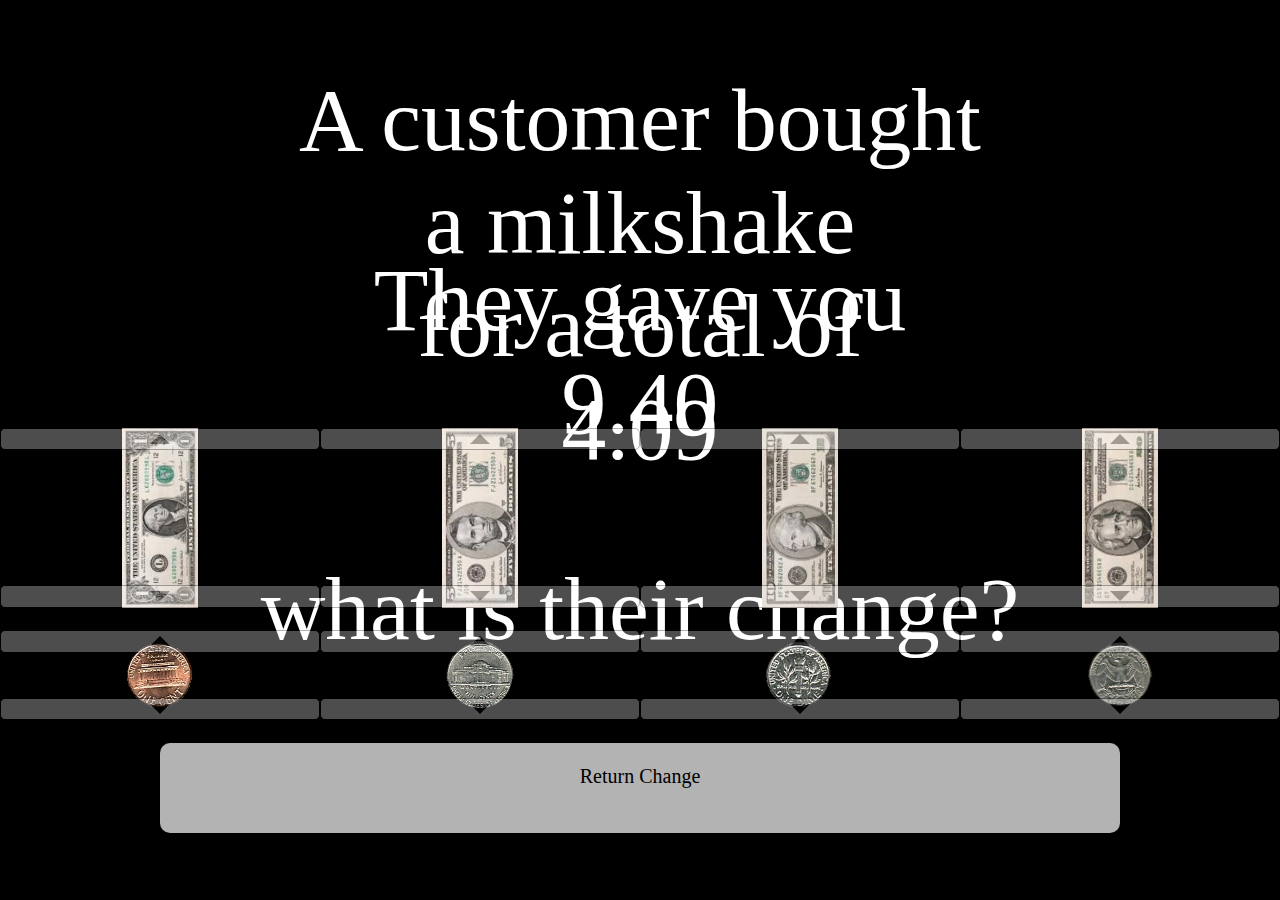
==== moneyChanger.html @ 653bc672 "initial upload" ====
<!doctype html>

<html>
    <header>
    	<title>
    		Money Changer App
    	</title>
    	<link href="moneyChanger.css" rel="stylesheet" />

    </header>

    <body onload="onload()">
    	<div id="container">

	    	<div id="header"></div>
	    	<div id="bought">A customer bought <div id="textBought"></div> for a total of <div id="textTotal"></div></div>
	    	<div id="giveThem">They gave you <div id="textMoneyReceived"></div><br>what is their change?</div>
	    	<div id="money">

	    		<div id="bills">
	    			<div id="billsPlus" class="arrowUpSpacer">
	    				<div class="spacer" onclick="onesPlus()"><div class="arrowUp"></div></div>
	    				<div class="spacer" onclick="fivesPlus()"><div class="arrowUp"></div></div>
	    				<div class="spacer" onclick="tensPlus()"><div class="arrowUp"></div></div>
	    				<div class="spacer" onclick="twentiesPlus()"><div class="arrowUp"></div></div>
	    			</div>
	    			<div id="ones" class="bills"><div class="img"><img src="oneDollar.jpg"/></div></div>
	    			<div id="fives" class="bills"><div class="img"><img src="fiveDollars.jpg"/></div></div>
	    			<div id="tens" class="bills"><div class="img"><img src="tenDollars.jpg"/></div></div>
	    			<div id="twenties" class="bills"><div class="img"><img src="twentyDollars.jpg"/></div></div>
	    			<div id="billsMinus" class="arrowDownSpacer">
	    				<div class="spacer" onclick="onesMinus()"><div class="arrowDown"></div></div>
	    				<div class="spacer" onclick="fivesMinus()"><div class="arrowDown"></div></div>
	    				<div class="spacer" onclick="tensMinus()"><div class="arrowDown"></div></div>
	    				<div class="spacer" onclick="twentiesMinus()"><div class="arrowDown"></div></div>
	    			</div>
	    		</div>

	    		<div id="change">
	    			<div id="changePlus" class="arrowUpSpacer">
	    				<div class="spacer" onclick="penniesPlus()"><div class="arrowUp"></div></div>
	    				<div class="spacer" onclick="nickelsPlus()"><div class="arrowUp"></div></div>
	    				<div class="spacer" onclick="dimesPlus()"><div class="arrowUp"></div></div>
	    				<div class="spacer" onclick="quartersPlus()"><div class="arrowUp"></div></div>
	    			</div>
	    			<div id="pennies" class="change"><div class="img"><img src="penny.png" class="coinImg"/></div></div>
	    			<div id="nickels" class="change"><div class="img"><img src="nickel.png" class="coinImg"/></div></div>
	    			<div id="dimes" class="change"><div class="img"><img src="dime.png" class="coinImg"/></div></div>
	    			<div id="quarters" class="change"><div class="img"><img src="quarter.png" class="coinImg"/></div></div>
	    			<div id="changeMinus" class="arrowDownSpacer">
	    				<div class="spacer" onclick="penniesMinus()"><div class="arrowDown"></div></div>
	    				<div class="spacer" onclick="nickelsMinus()"><div class="arrowDown"></div></div>
	    				<div class="spacer" onclick="dimesMinus()"><div class="arrowDown"></div></div>
	    				<div class="spacer" onclick="quartersMinus()"><div class="arrowDown"></div></div>
	    			</div>
	    		</div>
	    	</div>
	    	<div id="handChangeSpacer">
    			<div id="handChange" onclick="returnChange()">Return Change</div>
	    	</div>
	    	<div id="footer"></div>
	    </div>
	<SCRIPT src="moneyChanger.js"></SCRIPT>
    </body>
</html>
---- moneyChanger.css ----
body{
	margin:0px;
}
img{
	display: block;
	margin:0;
	margin-left: auto;
	margin-right: auto;
	max-width: 75%;
	max-height: 20vh;

	position:relative;
	top:50%;

}
.img{
	margin-left: auto;
	margin-right: auto;
}
.coinImg{
	max-height: 8vh;
	top:1vh;
}
#container{
	background: black;
	width:100vw;
	height:100vh;
}
#header{
	height:7.5vh;
}
#bought{
	color: white;
	font-size: 7vw;
	height:20vh;
	text-align: center;
}
#giveThem{
	color:white;
	font-size: 7vw;
	height:20vh;
	text-align: center;
}
#money{
	height:30vh;
}
.arrowUpSpacer, .arrowDownSpacer{
	height:2.5vh;
	position: absolute;
	width: 100vw;
	z-index: 10;
}
#billsMinus{
	top:17.5vh;
}
#changeMinus{
	top:7.5vh;
}
.spacer{
	background: white;
	border:1px solid black;
	border-radius: 5px;
	box-sizing: border-box;
	opacity: .3;
	display:inline-block;
	float: left;
	height:100%;
	margin:0px;
	width: 25%;
}
.spacer:hover{
	opacity:.7;
}
.arrowUp{
	margin: auto;

	width:0;
	height:0;
	border-left: 10px solid transparent;
	border-right: 10px solid transparent;
	border-bottom: 10px solid black;

	position:relative;
	top:50%;
	transform:translateY(-50%);
}
.arrowDown{
	margin: auto;

	width:0;
	height:0;
	border-left: 10px solid transparent;
	border-right: 10px solid transparent;
	border-top: 10px solid black;

	position:relative;
	top:50%;
	transform:translateY(-50%);
}
#bills{
	height:20vh;
	position: relative;
}
#billsMinus{

}
.bills{
	display:inline-block;
	float: left;
	height:20vh;
	margin:0px;
	width: 25%;
}
#ones{

}
#fives{

}
#tens{

}
#twenties{

}
#change{
	height:10vh;
	margin-top: 2.5vh;
	position: relative;
}
.change{
	display:inline-block;
	float: left;
	height:10vh;
	margin:0px;
	position: relative;
	width: 25%;
}
#changeMinus.spacer.arrowDown{
	border-top: 10px solid white;
}
#pennies{

}
#nickels{

}
#dimes{

}
#quarters{

}
#handChangeSpacer{
	height:15vh;
}
#handChange{
	background: white;
	border-radius: 10px;
	font-size: 20px;
	height:10vh;
	margin:auto;
	opacity: .7;
	text-align: center;
	width:75%;

	position:relative;
	top:5vh;
}
#footer{

	height:7.5vh;
}
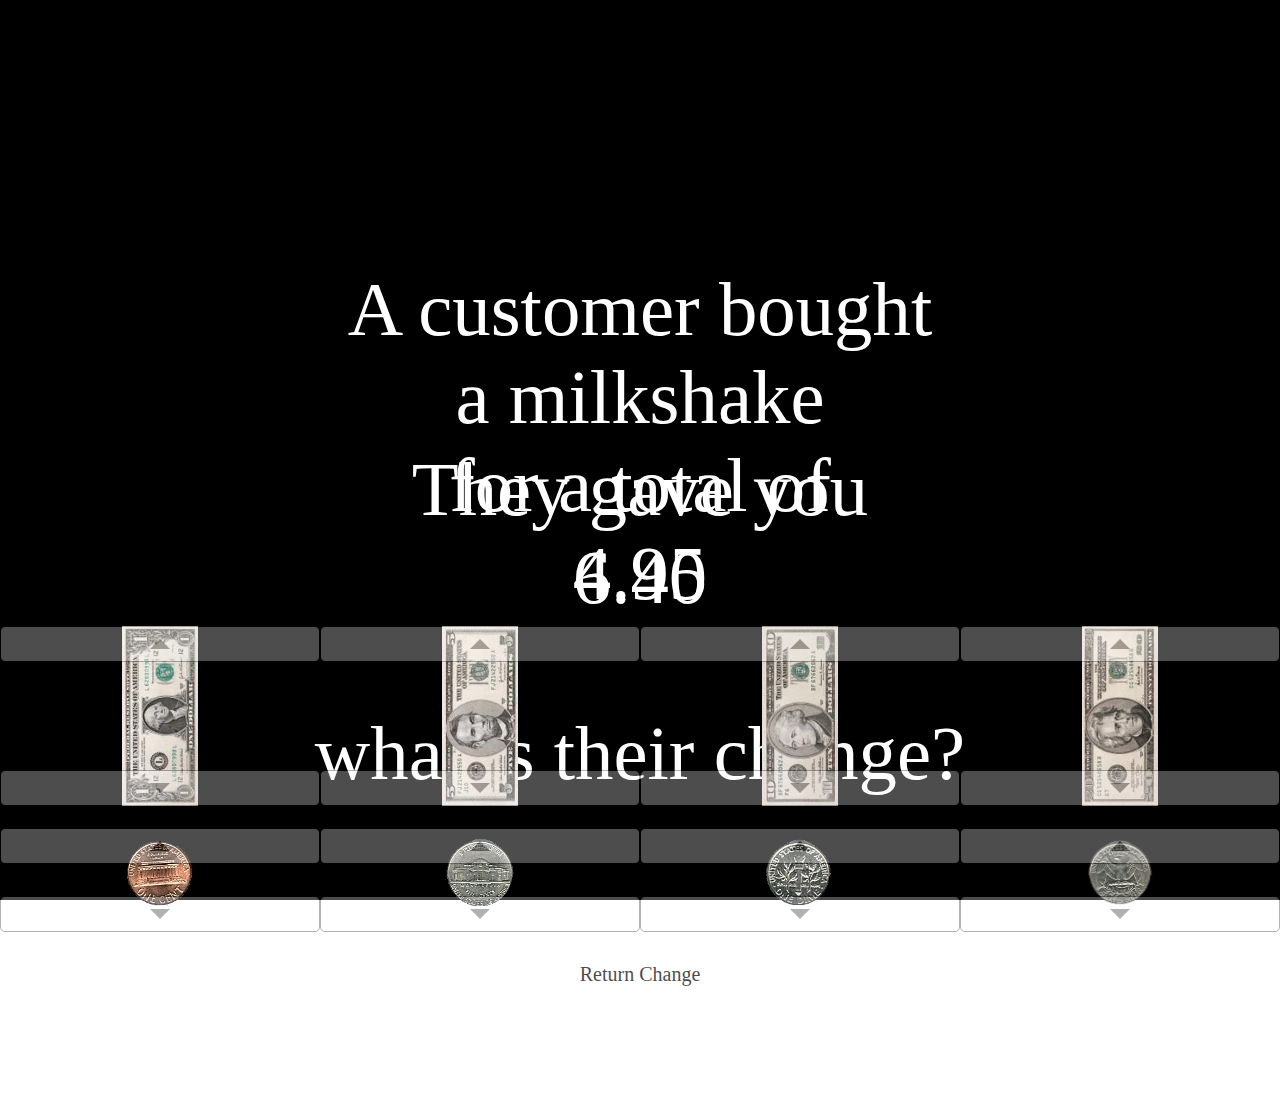
==== commit 63853f5f: "Added files via upload" ====
--- a/moneyChanger.html
+++ b/moneyChanger.html
@@ -11,6 +11,14 @@
 
     <body onload="onload()">
     	<div id="container">
+
+    		<div id="correct"><div class="correctText">Good Job!<br>You have got <div id="inARow"></div> row correct.<br>Your accuracy is <br><div id="percentCorrect"></div></div>
+    			<div class="next" onclick="nextQuestion()">Continue</div>
+    		</div>
+
+    		<div id="incorrect"><div class="incorrectText">Incorrect..<br>Ohh! Nice try!<br>Your record is <div id="recordInARow"></div> row correct.<br>Your accuracy is <br><div id="percentIncorrect"></div></div>
+    			<div class="next" onclick="nextQuestion()">Continue</div>
+    		</div>
 
 	    	<div id="header"></div>
 	    	<div id="bought">A customer bought <div id="textBought"></div> for a total of <div id="textTotal"></div></div>
--- a/moneyChanger.css
+++ b/moneyChanger.css
@@ -31,13 +31,13 @@
 }
 #bought{
 	color: white;
-	font-size: 7vw;
+	font-size: 6vw;
 	height:20vh;
 	text-align: center;
 }
 #giveThem{
 	color:white;
-	font-size: 7vw;
+	font-size: 6vw;
 	height:20vh;
 	text-align: center;
 }
@@ -45,13 +45,13 @@
 	height:30vh;
 }
 .arrowUpSpacer, .arrowDownSpacer{
-	height:2.5vh;
+	height:4vh;
 	position: absolute;
 	width: 100vw;
 	z-index: 10;
 }
 #billsMinus{
-	top:17.5vh;
+	top:16vh;
 }
 #changeMinus{
 	top:7.5vh;
@@ -68,7 +68,7 @@
 	margin:0px;
 	width: 25%;
 }
-.spacer:hover{
+.spacer:click{
 	opacity:.7;
 }
 .arrowUp{
